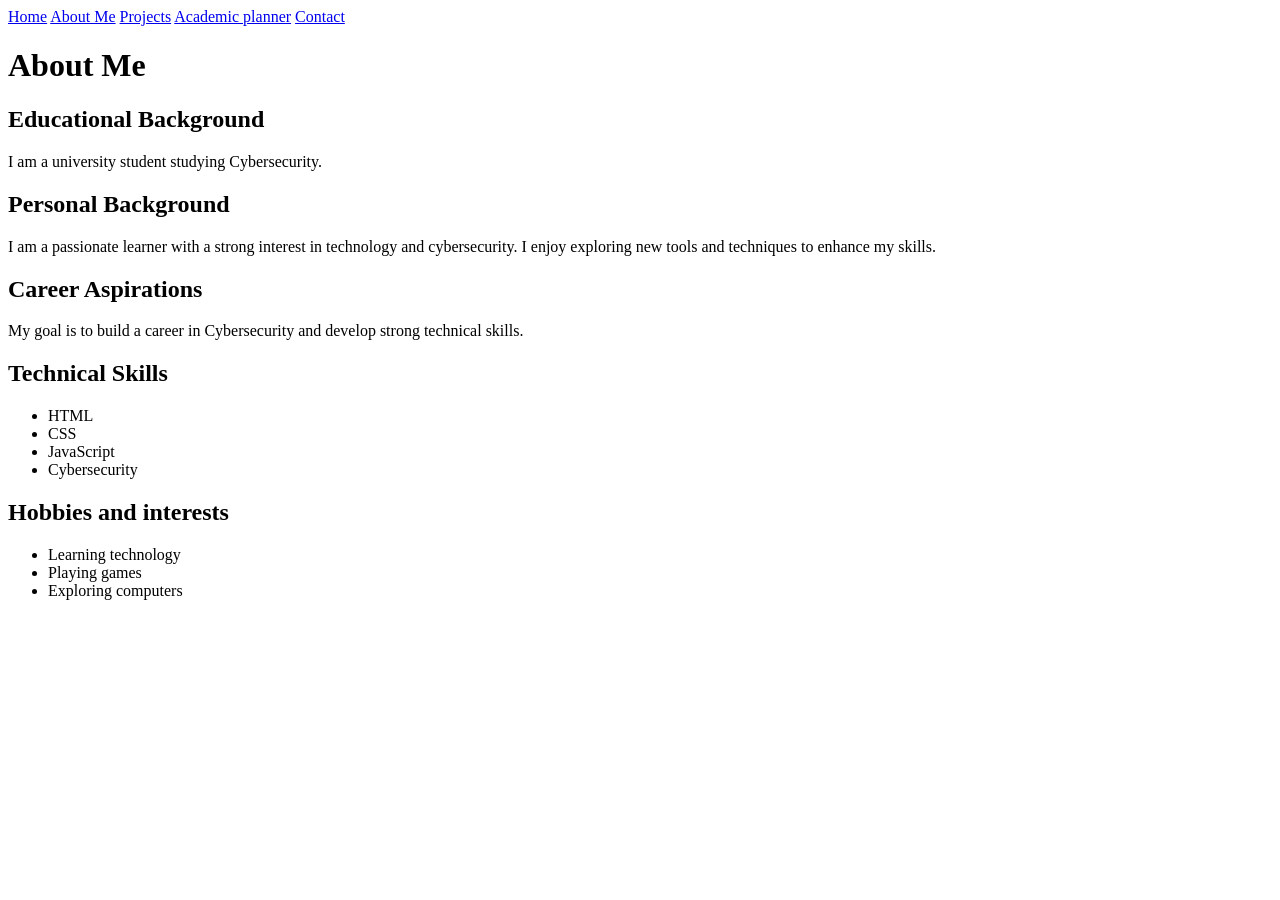
==== about.html @ 82b03923 "added the first 5 files about.html, contact.html, index.html, planner.html, project.html, added" ====
<!DOCTYPE html>
<html lang="en">

<head>
    <meta charset="UTF-8">
    <meta name="viewport" content="width=device-width, initial-scale=1.0">
    <title>About Me</title>
    <link rel="stylesheet" href="css/style.css">
</head>

<body>

    <nav class="navbar">
        <a href="index.html">Home</a>
        <a href="about.html">About Me</a>
        <a href="projects.html">Projects</a>
        <a href="planner.html">Academic planner</a>
        <a href="contact.html">Contact</a>
    </nav>

<div class="about-container">
    <h1>About Me</h1>

    <div class="info-card">
       <h2>Educational Background</h2>
       <p>I am a university student studying Cybersecurity.</p>
    </div>

    <div class="info-card">
        <h2>Personal Background</h2>
        <p>I am a passionate learner with a strong interest in technology and cybersecurity. I enjoy exploring new tools and techniques to enhance my skills.</p>
    </div>
    <div class="info-card">
        <h2>Career Aspirations</h2>
        <p> My goal is to build a career in Cybersecurity and develop strong technical skills.</p>
    </div>

    <div class="info-card">
        <h2>Technical Skills</h2>
        <ul>
            <li>HTML</li>
            <li>CSS</li>
            <li>JavaScript</li>
            <li>Cybersecurity</li>
        </ul>
    </div>

<div class="info-card">
    <h2>Hobbies and interests</h2>
    <ul>
        <li>Learning technology</li>
        <li>Playing games</li>
        <li>Exploring computers</li>
    </ul>

</body>

</html>
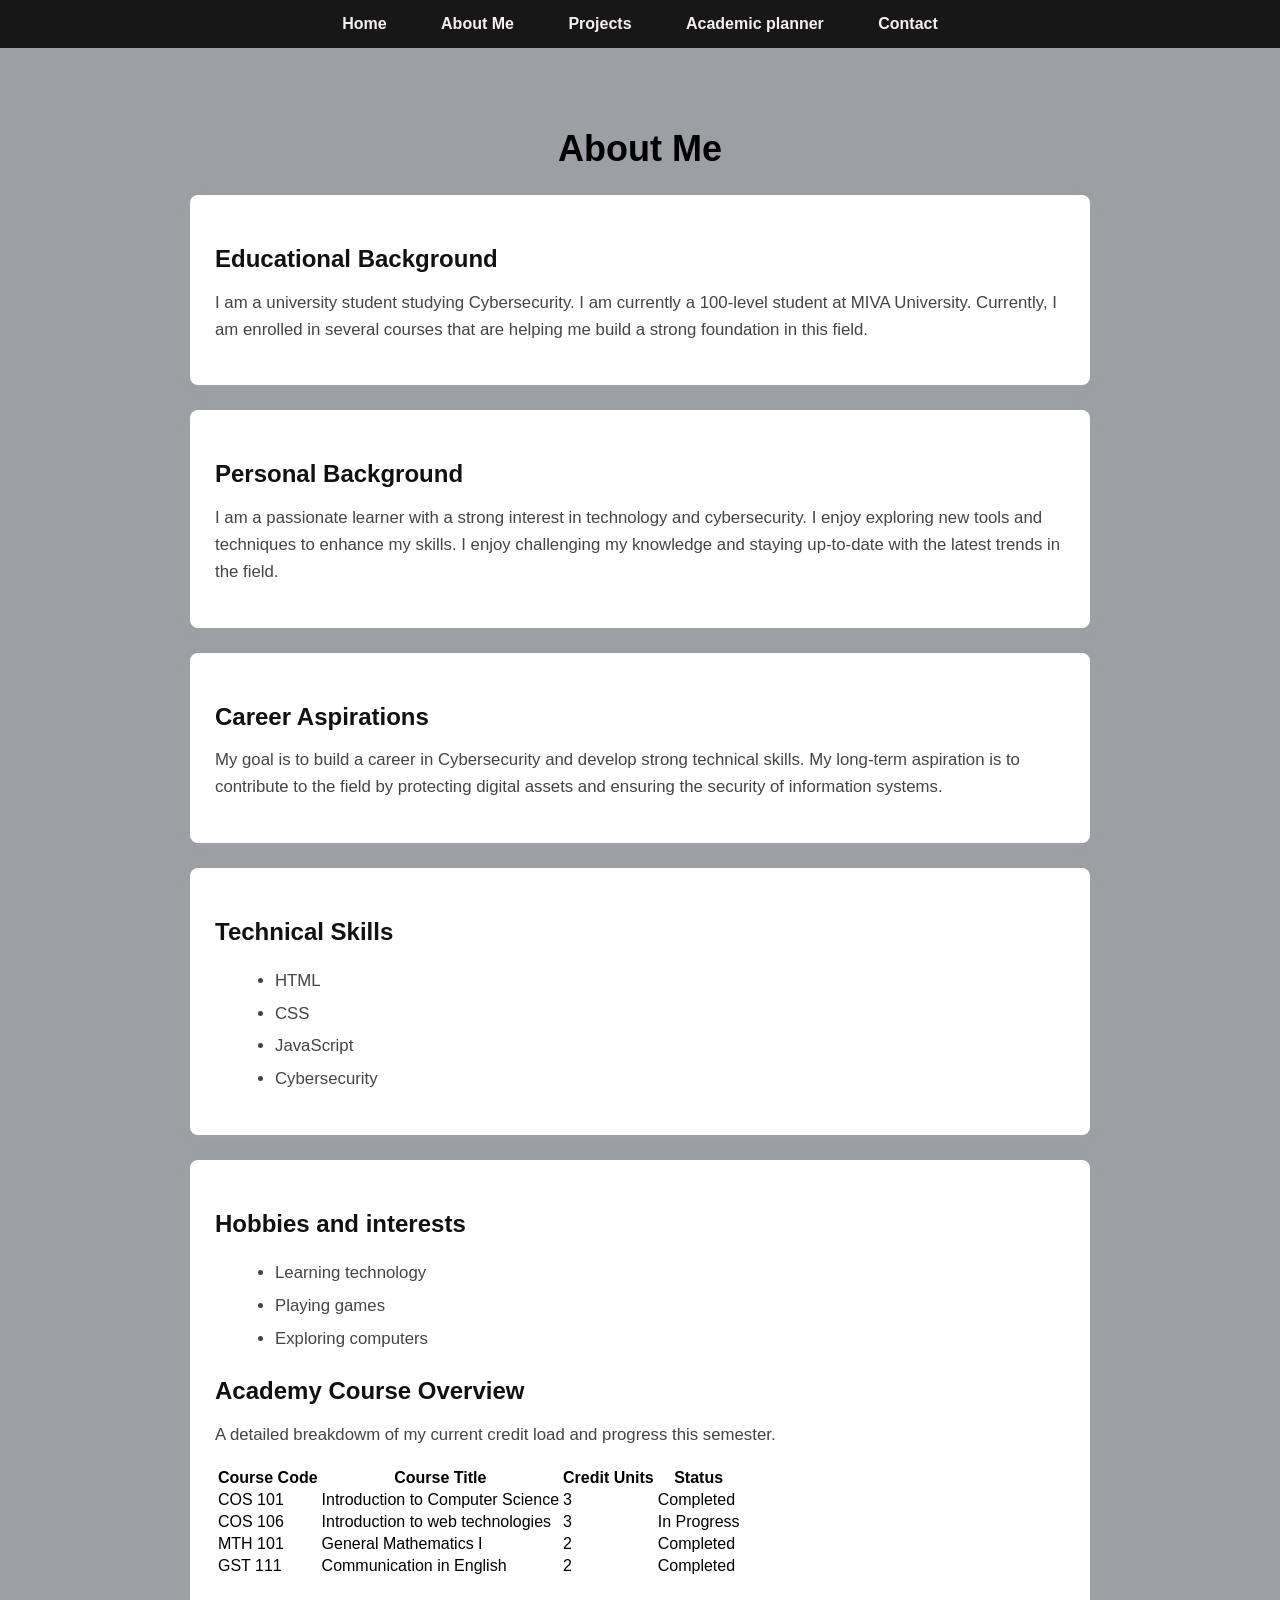
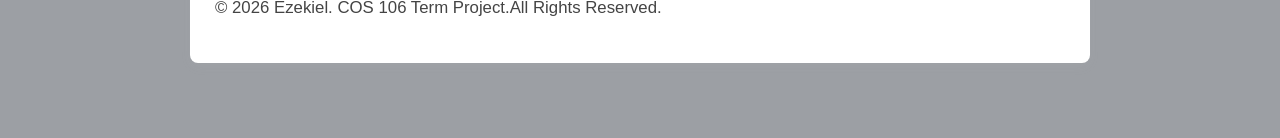
==== commit 76ead5cb: "Enhance About Me page with detailed information Updated the About Me page with additional details ab" ====
--- a/about.html
+++ b/about.html
@@ -23,16 +23,16 @@
 
     <div class="info-card">
        <h2>Educational Background</h2>
-       <p>I am a university student studying Cybersecurity.</p>
+       <p>I am a university student studying Cybersecurity. I am currently a 100-level student at MIVA University. Currently, I am enrolled in several courses that are helping me build a strong foundation in this field.</p>
     </div>
 
     <div class="info-card">
         <h2>Personal Background</h2>
-        <p>I am a passionate learner with a strong interest in technology and cybersecurity. I enjoy exploring new tools and techniques to enhance my skills.</p>
+        <p>I am a passionate learner with a strong interest in technology and cybersecurity. I enjoy exploring new tools and techniques to enhance my skills. I enjoy challenging my knowledge and staying up-to-date with the latest trends in the field.</p>
     </div>
     <div class="info-card">
         <h2>Career Aspirations</h2>
-        <p> My goal is to build a career in Cybersecurity and develop strong technical skills.</p>
+        <p> My goal is to build a career in Cybersecurity and develop strong technical skills. My long-term aspiration is to contribute to the field by protecting digital assets and ensuring the security of information systems.</p>
     </div>
 
     <div class="info-card">
@@ -53,6 +53,55 @@
         <li>Exploring computers</li>
     </ul>
 
+
+    <section class="table-section">
+       <h2>Academy Course Overview</h2>
+       <p class="table subtitle">A detailed breakdowm of my current credit load and progress this semester.</p>
+
+       <div class="table-responsive-wrapper">
+          <table>
+              <thead>
+                  <tr>
+                     <th>Course Code</th>
+                     <th>Course Title</th>
+                     <th>Credit Units</th>
+                     <th>Status</th>
+                  </tr>
+              </thead>
+              </tbody>
+                   <tr>
+                       <td>COS 101</td>
+                       <td>Introduction to Computer Science</td>
+                       <td>3</td>
+                       <td><span class="status completed">Completed</spam></td>
+                    </tr>
+                    <tr>
+                        <td>COS 106</td>
+                        <td>Introduction to web technologies</td>
+                        <td>3</td>
+                        <td><span class="status ongoing">In Progress</span> </td>
+                    </tr>
+                    <tr>
+                        <td>MTH 101</td>
+                        <td>General Mathematics I</td>
+                        <td>2</td>
+                        <td><span class="status completed">Completed</span> </td>
+                    </tr>
+                    <tr>
+                        <td>GST 111</td>
+                        <td>Communication in English</td>
+                        <td>2</td>
+                        <td><span class="status completed">Completed</span> </td>
+                    </tr>
+                </tbody>
+          </table>
+       </div>
+    </section>
+</main>
+
+<footer>
+    <P>&copy; 2026 Ezekiel. COS 106 Term Project.All Rights Reserved.</P>
+</footer>
+
 </body>
-
-</html>+</html>
--- a/css/style.css
+++ b/css/style.css
@@ -0,0 +1,212 @@
+body {
+    font-family: Arial, sans-serif;
+    margin: 0;
+    padding: 0;
+    background-color: #9c9fa4;
+}
+
+nav {
+    background-color: #181717;
+    padding: 15px;
+    text-align: center;
+}
+
+nav a {
+    color: white;
+    text-decoration: none;
+    margin: 0 10px;
+    font-weight: bold;
+}
+
+nav a:hover {
+    text-decoration: underline;
+}
+
+h1 {
+    text-align: center;
+    margin-top: 30px;
+    font-size: 36px;
+}
+
+h2 {
+    margin-top: 25px;
+}
+
+.homepage-container {
+    display:flex;
+    justify-content: space-between;
+    align-items: flex-start;
+    max-width: 1100px;
+    width: 90%;
+    margin: 40px auto;
+    padding: 20px;
+    gap: 40px;
+}
+.text-content-side {
+    flex: 2;
+}
+.photo-frame-side {
+    flex: 0 0 200px;
+    display: flex;
+    justify-content: center;
+}
+.profile-pic {
+    width: 200px;
+    height: 200px;
+    background-color: #9c9fa4;
+    border: 3px solid #222;
+    border-radius: 6px;
+    box-shadow: 0 4px 10px rgba(0, 0, 0, 0.1);
+    display: block;
+    object-fit: cover;
+}
+.navbar a {
+    color: rgb(245, 240, 240);
+    text-decoration: none;
+    padding: 10px 15px;
+    font-weight: bold;
+}
+.navbar a:hover {
+    color: #38bdf8
+}
+.about-card {
+background-color: white;
+padding: 25px;
+border-radius: 10px;
+margin-top: 20px;
+box-shadow: 0 4px 10px rgba(0, 0, 0, 0.05);
+line-height: 1.6;
+}
+form {
+    max-width: 500px;
+    margin: 30px auto;
+    padding: 25px;
+    background-color: white;
+    border-radius: 10px;
+}
+
+input,
+textarea {
+    width: 100%;
+    padding: 10px;
+    margin-top: 5px;
+    margin-bottom: 15px;
+    box-sizing: border-box;
+}
+
+textarea {
+    height: 120px;
+}
+
+button {
+    padding: 10px 20px;
+    border: none;
+    border-radius: 5px;
+    cursor: pointer;
+}
+
+.about-container {
+    max-width: 900px;
+    width: 90%;
+    margin: 40px auto;
+    padding: 10px;
+}
+
+.info-card {
+    background-color: white;
+    padding: 25px;
+    border-radius: 8px;
+    margin-top: 25px;
+    margin-bottom: 25px;
+    box-shadow: 0 4px 12px rgba(222, 211, 211, 0.05);
+}
+
+.info-card h2 {
+    color: #111;
+    margin-bottom: 12px;
+    font-size: 1.5rem;
+    font-weight: 600;
+}
+
+.info-card p,
+.info-card ul {
+    color: #444;
+    line-height: 1.6;
+    font-size: 1.05rem;
+}
+
+.info-card ul {
+    margin-left: 20px;
+    padding-top: 5px;
+}
+
+.info-card li {
+    margin-bottom: 6px;
+}
+
+.contact-container {
+    max-width: 600px;
+    width: 90%;
+    margin: 40px auto;
+    padding-bottom: 60px;
+}
+
+.hero-container {
+  display: flex;
+  align-items: center;
+  justify-content: center;
+  gap: 3rem;
+  max-width: 1100px;
+  margin: 4rem auto;
+  padding: 3rem;
+  background-color: #ffffff;
+  border-radius: 12px;
+  box-shadow: 0 4px 15px rgba(0, 0, 0, 0.05);
+}
+
+.profile-img {
+    width: 240px;
+    height: 240px;
+    border-radius: 12px;
+    object-fit: cover;
+    border: 4px solid #0b2545;
+}
+
+.bio-box h1 {
+font-size: 2.2rem;
+}
+
+.bio-box p {
+    font-size: 1.1rem;
+    line-height: 1.6;
+    color: #333333;
+    margin-bottom: 1.5rem;
+}
+
+#audio-section {
+    margin-top: 2rem;
+    padding-top: 1.5rem;
+    border-top: 1px solid #e0e0e0;
+
+}
+p {
+    line-height: 1.6;
+}
+.multimedia-section {
+    margin-top: 30px;
+}
+
+.projects-container {
+    display: inline-block;
+    padding: 8px 16px;
+    margin-top: 12px;
+    background-color: #9c9fa4;
+    color: #0e0d0d;
+    text-decoration: none;
+    border-radius: 4px;
+    font-weight: 500;
+    transition: background-color 0.2s ease;
+}
+.projects-container a:hover, .project-card a:hover {
+    background-color: #555;
+}
